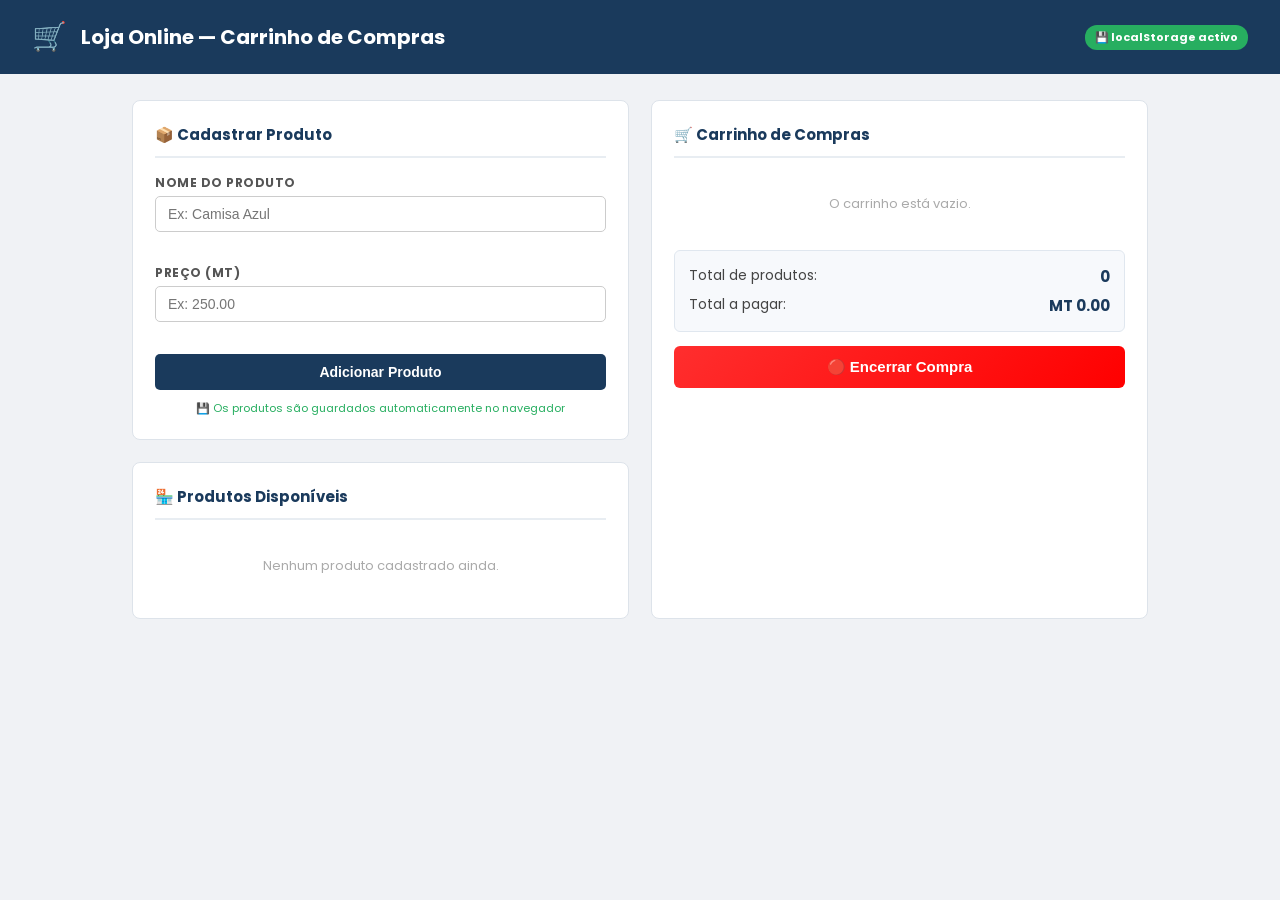
==== TuaLoja/index.html @ 3fc60dab "alteracoes de design leves" ====
<!DOCTYPE html>
<html lang="pt">
<head>
  <meta charset="UTF-8">
  <meta name="viewport" content="width=device-width, initial-scale=1.0">
  <title>Carrinho de Compras — TG1 ASI 2026</title>

  <link href="https://fonts.googleapis.com/css2?family=Poppins:wght@300;400;600&display=swap" rel="stylesheet">

  <style>
    * { box-sizing: border-box; margin: 0; padding: 0; }

    body {
      font-family: 'Poppins', sans-serif;
      background-color: #f0f2f5;
      color: #222;
    }

    header {
      background-color: #1a3a5c;
      color: white;
      padding: 16px 32px;
      display: flex;
      align-items: center;
      gap: 14px;
    }

    header .logo {
      font-size: 28px;
    }

    header h1 { font-size: 20px; }

    header p { font-size: 12px; color: #a8c4e0; margin-top: 2px; }

    .badge-ls {
      margin-left: auto;
      background: #27ae60;
      color: white;
      font-size: 11px;
      font-weight: bold;
      padding: 4px 10px;
      border-radius: 12px;
    }

    main {
      display: grid;
      grid-template-columns: 1fr 1fr;
      gap: 22px;
      padding: 26px 32px;
      max-width: 1080px;
      margin: 0 auto;
    }

    .coluna { display: flex; flex-direction: column; gap: 22px; }

    section {
      background: white;
      border-radius: 8px;
      border: 1px solid #dde3ea;
      padding: 22px;
    }

    section h2 {
      font-size: 15px;
      font-weight: bold;
      color: #1a3a5c;
      margin-bottom: 16px;
      padding-bottom: 10px;
      border-bottom: 2px solid #e8edf2;
      display: flex;
      align-items: center;
      gap: 8px;
    }

    /* Formulário */
    .campo { margin-bottom: 14px; }

    label {
      display: block;
      font-size: 12px;
      font-weight: bold;
      margin-bottom: 4px;
      color: #555;
      text-transform: uppercase;
      letter-spacing: 0.5px;
    }

    input[type="text"],
    input[type="number"] {
      width: 100%;
      padding: 9px 12px;
      border: 1px solid #ccc;
      border-radius: 5px;
      font-size: 14px;
      transition: border-color 0.2s;
    }

    input:focus { outline: none; border-color: #1a3a5c; }

    .erro-msg {
      font-size: 11px;
      margin-top: 3px;
      min-height: 15px;
    }

    .btn-primario {
      width: 100%;
      padding: 10px;
      background-color: #1a3a5c;
      color: white;
      border: none;
      border-radius: 5px;
      font-size: 14px;
      font-weight: bold;
      cursor: pointer;
    }

    .btn-primario:hover { background-color: #25527f; }

    #mensagem-global {
      display: none;
      margin-top: 10px;
      font-size: 13px;
      font-weight: bold;
      text-align: center;
      padding: 8px;
      border-radius: 4px;
      background: #f0fff4;
    }

    /* Nota localStorage */
    .nota-ls {
      font-size: 11px;
      color: #27ae60;
      margin-top: 10px;
      text-align: center;
    }

    /* Listas */
    ul { list-style: none; padding: 0; }

    .item-vazio {
      font-size: 13px;
      color: #aaa;
      text-align: center;
      padding: 20px 0;
    }

    /* Produto item */
    .produto-item {
      display: flex;
      align-items: center;
      justify-content: space-between;
      padding: 10px 0;
      border-bottom: 1px solid #f0f0f0;
    }

    .produto-item:last-child { border-bottom: none; }

    .produto-info { display: flex; flex-direction: column; gap: 2px; }

    .produto-nome { font-size: 14px; font-weight: bold; color: #222; }

    .produto-preco { font-size: 12px; color: #27ae60; font-weight: bold; }

    .btn-add {
      background-color: #27ae60;
      color: white;
      border: none;
      border-radius: 4px;
      padding: 6px 14px;
      font-size: 12px;
      font-weight: bold;
      cursor: pointer;
      white-space: nowrap;
    }

    .btn-add:hover { background-color: #1e8449; }

    /* Carrinho item */
    .carrinho-item {
      display: flex;
      align-items: center;
      justify-content: space-between;
      padding: 10px 0;
      border-bottom: 1px solid #f0f0f0;
      gap: 8px;
    }

    .carrinho-item:last-child { border-bottom: none; }

    .carrinho-info { display: flex; flex-direction: column; gap: 2px; flex: 1; }

    .carrinho-nome { font-size: 14px; font-weight: bold; }

    .carrinho-qtd { font-size: 11px; color: #888; }

    .carrinho-subtotal {
      font-size: 13px;
      color: #1a3a5c;
      font-weight: bold;
      min-width: 80px;
      text-align: right;
    }

    .btn-remover {
      background: #e74c3c;
      color: white;
      border: none;
      border-radius: 4px;
      padding: 5px 9px;
      font-size: 12px;
      cursor: pointer;
    }

    .btn-remover:hover { background-color: #c0392b; }

    /* Totais */
    .totais {
      margin-top: 16px;
      padding: 14px;
      background: #f7f9fc;
      border-radius: 6px;
      border: 1px solid #e0e7ef;
    }

    .totais p {
      font-size: 14px;
      margin-bottom: 6px;
      color: #444;
      display: flex;
      justify-content: space-between;
    }

    .totais p:last-child { margin-bottom: 0; }

    .totais span {
      font-weight: bold;
      color: #1a3a5c;
      font-size: 15px;
    }

    #btn-encerrar {
      margin-top: 14px;
      width: 100%;
      padding: 12px;
      background: linear-gradient(135deg, #ff2e2e, #ff0000);
      color: white;
      border: none;
      border-radius: 6px;
      font-size: 15px;
      font-weight: 600;
      cursor: pointer;
      transition: transform 0.1s, box-shadow 0.1s;
    }

    #btn-encerrar:hover {
      background: linear-gradient(135deg, #ff0000, #cc0000);
      transform: scale(1.03);
      box-shadow: 0 4px 10px rgba(0,0,0,0.2);
    }

    /* Pequena alteração estética no hover do botão encerrar */
    #btn-encerrar:active {
      transform: scale(0.97);
    }

    @media (max-width: 680px) {
      main { grid-template-columns: 1fr; padding: 16px; }
    }
  </style>
</head>
<body>

  <header>
    <span class="logo">🛒</span>
    <div>
      <h1>Loja Online — Carrinho de Compras</h1>
    </div>
    <span class="badge-ls">💾 localStorage activo</span> <!-- Pequena correcgção ortográfica -->
  </header>

  <main>

    <!-- COLUNA ESQUERDA -->
    <div class="coluna">

      <!-- Formulário — cadastrar produto -->
      <section>
        <h2>📦 Cadastrar Produto</h2>
        <form id="form-produto">
          <div class="campo">
            <label for="input-nome">Nome do Produto</label>
            <input type="text" id="input-nome" placeholder="Ex: Camisa Azul">
            <p class="erro-msg" id="input-nome-erro"></p>
          </div>
          <div class="campo">
            <label for="input-preco">Preço (MT)</label>
            <input type="number" id="input-preco" placeholder="Ex: 250.00" min="0.01" step="0.01">
            <p class="erro-msg" id="input-preco-erro"></p>
          </div>
          <button type="submit" class="btn-primario">Adicionar Produto</button>
          <p id="mensagem-global"></p>
          <p class="nota-ls">💾 Os produtos são guardados automaticamente no navegador</p>
        </form>
      </section>

      <!-- Lista de produtos disponíveis -->
      <section>
        <h2>🏪 Produtos Disponíveis</h2>
        <ul id="lista-produtos"></ul>
      </section>

    </div>

    <!-- COLUNA DIREITA: Carrinho -->
    <section>
      <h2>🛒 Carrinho de Compras</h2>
      <ul id="lista-carrinho"></ul>

      <div class="totais">
        <p>Total de produtos: <span id="total-qtd">0</span></p>
        <p>Total a pagar: <span id="total-valor">MT 0.00</span></p>
      </div>

      <button id="btn-encerrar">🔴 Encerrar Compra</button>
    </section>

  </main>

  <!--
    Ordem de carregamento:
    1. model.js      — dados, lógica e localStorage
    2. view.js       — renderização DOM
    3. controller.js — eventos e coordenação
  -->
  <script src="js/model.js"></script>
  <script src="js/view.js"></script>
  <script src="js/controller.js"></script>

</body>
</html>
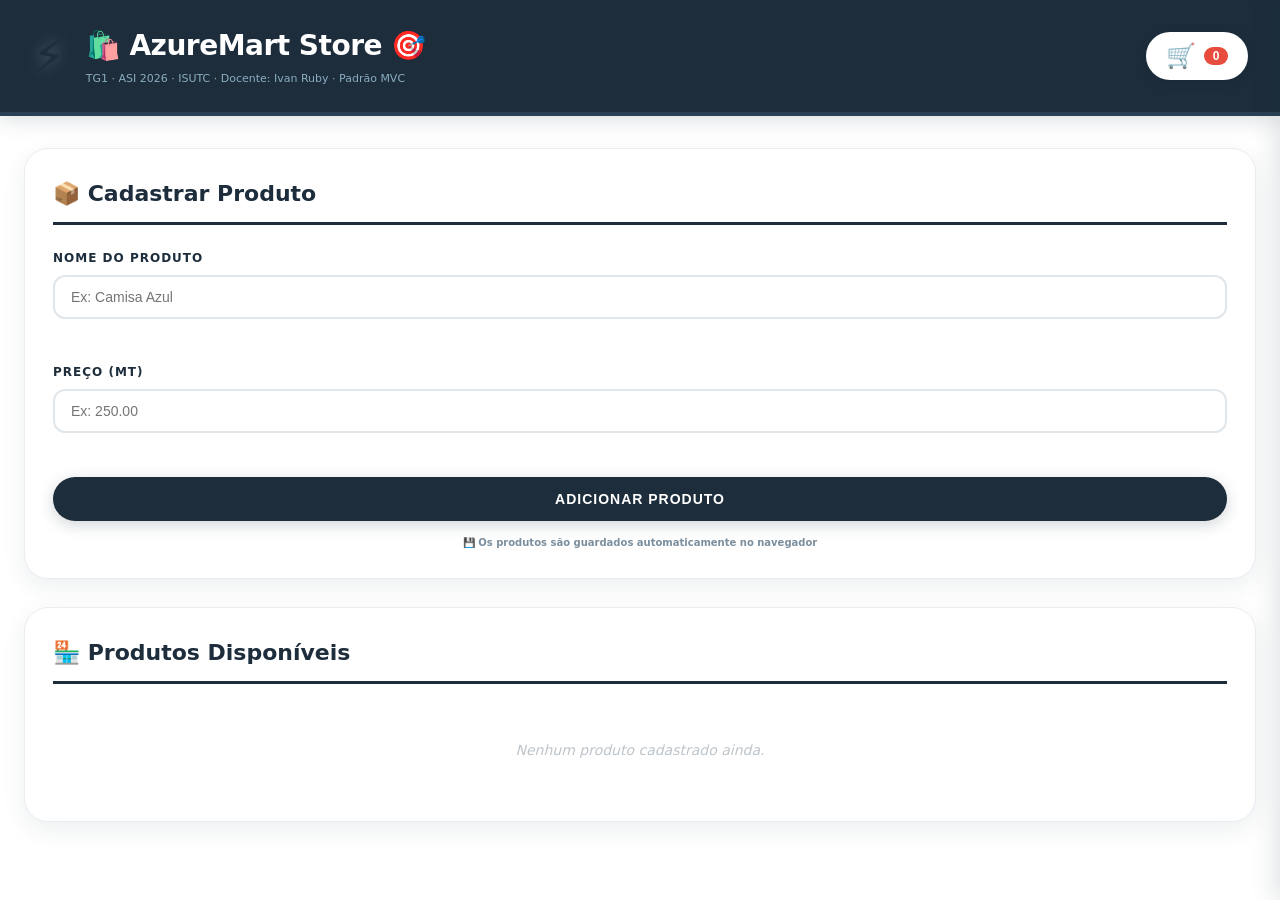
==== commit e1ee36be: "Estrutura de pastas organizada" ====
--- a/TuaLoja/index.html
+++ b/TuaLoja/index.html
@@ -4,281 +4,19 @@
   <meta charset="UTF-8">
   <meta name="viewport" content="width=device-width, initial-scale=1.0">
   <title>Carrinho de Compras — TG1 ASI 2026</title>
-
-  <link href="https://fonts.googleapis.com/css2?family=Poppins:wght@300;400;600&display=swap" rel="stylesheet">
-
-  <style>
-    * { box-sizing: border-box; margin: 0; padding: 0; }
-
-    body {
-      font-family: 'Poppins', sans-serif;
-      background-color: #f0f2f5;
-      color: #222;
-    }
-
-    header {
-      background-color: #1a3a5c;
-      color: white;
-      padding: 16px 32px;
-      display: flex;
-      align-items: center;
-      gap: 14px;
-    }
-
-    header .logo {
-      font-size: 28px;
-    }
-
-    header h1 { font-size: 20px; }
-
-    header p { font-size: 12px; color: #a8c4e0; margin-top: 2px; }
-
-    .badge-ls {
-      margin-left: auto;
-      background: #27ae60;
-      color: white;
-      font-size: 11px;
-      font-weight: bold;
-      padding: 4px 10px;
-      border-radius: 12px;
-    }
-
-    main {
-      display: grid;
-      grid-template-columns: 1fr 1fr;
-      gap: 22px;
-      padding: 26px 32px;
-      max-width: 1080px;
-      margin: 0 auto;
-    }
-
-    .coluna { display: flex; flex-direction: column; gap: 22px; }
-
-    section {
-      background: white;
-      border-radius: 8px;
-      border: 1px solid #dde3ea;
-      padding: 22px;
-    }
-
-    section h2 {
-      font-size: 15px;
-      font-weight: bold;
-      color: #1a3a5c;
-      margin-bottom: 16px;
-      padding-bottom: 10px;
-      border-bottom: 2px solid #e8edf2;
-      display: flex;
-      align-items: center;
-      gap: 8px;
-    }
-
-    /* Formulário */
-    .campo { margin-bottom: 14px; }
-
-    label {
-      display: block;
-      font-size: 12px;
-      font-weight: bold;
-      margin-bottom: 4px;
-      color: #555;
-      text-transform: uppercase;
-      letter-spacing: 0.5px;
-    }
-
-    input[type="text"],
-    input[type="number"] {
-      width: 100%;
-      padding: 9px 12px;
-      border: 1px solid #ccc;
-      border-radius: 5px;
-      font-size: 14px;
-      transition: border-color 0.2s;
-    }
-
-    input:focus { outline: none; border-color: #1a3a5c; }
-
-    .erro-msg {
-      font-size: 11px;
-      margin-top: 3px;
-      min-height: 15px;
-    }
-
-    .btn-primario {
-      width: 100%;
-      padding: 10px;
-      background-color: #1a3a5c;
-      color: white;
-      border: none;
-      border-radius: 5px;
-      font-size: 14px;
-      font-weight: bold;
-      cursor: pointer;
-    }
-
-    .btn-primario:hover { background-color: #25527f; }
-
-    #mensagem-global {
-      display: none;
-      margin-top: 10px;
-      font-size: 13px;
-      font-weight: bold;
-      text-align: center;
-      padding: 8px;
-      border-radius: 4px;
-      background: #f0fff4;
-    }
-
-    /* Nota localStorage */
-    .nota-ls {
-      font-size: 11px;
-      color: #27ae60;
-      margin-top: 10px;
-      text-align: center;
-    }
-
-    /* Listas */
-    ul { list-style: none; padding: 0; }
-
-    .item-vazio {
-      font-size: 13px;
-      color: #aaa;
-      text-align: center;
-      padding: 20px 0;
-    }
-
-    /* Produto item */
-    .produto-item {
-      display: flex;
-      align-items: center;
-      justify-content: space-between;
-      padding: 10px 0;
-      border-bottom: 1px solid #f0f0f0;
-    }
-
-    .produto-item:last-child { border-bottom: none; }
-
-    .produto-info { display: flex; flex-direction: column; gap: 2px; }
-
-    .produto-nome { font-size: 14px; font-weight: bold; color: #222; }
-
-    .produto-preco { font-size: 12px; color: #27ae60; font-weight: bold; }
-
-    .btn-add {
-      background-color: #27ae60;
-      color: white;
-      border: none;
-      border-radius: 4px;
-      padding: 6px 14px;
-      font-size: 12px;
-      font-weight: bold;
-      cursor: pointer;
-      white-space: nowrap;
-    }
-
-    .btn-add:hover { background-color: #1e8449; }
-
-    /* Carrinho item */
-    .carrinho-item {
-      display: flex;
-      align-items: center;
-      justify-content: space-between;
-      padding: 10px 0;
-      border-bottom: 1px solid #f0f0f0;
-      gap: 8px;
-    }
-
-    .carrinho-item:last-child { border-bottom: none; }
-
-    .carrinho-info { display: flex; flex-direction: column; gap: 2px; flex: 1; }
-
-    .carrinho-nome { font-size: 14px; font-weight: bold; }
-
-    .carrinho-qtd { font-size: 11px; color: #888; }
-
-    .carrinho-subtotal {
-      font-size: 13px;
-      color: #1a3a5c;
-      font-weight: bold;
-      min-width: 80px;
-      text-align: right;
-    }
-
-    .btn-remover {
-      background: #e74c3c;
-      color: white;
-      border: none;
-      border-radius: 4px;
-      padding: 5px 9px;
-      font-size: 12px;
-      cursor: pointer;
-    }
-
-    .btn-remover:hover { background-color: #c0392b; }
-
-    /* Totais */
-    .totais {
-      margin-top: 16px;
-      padding: 14px;
-      background: #f7f9fc;
-      border-radius: 6px;
-      border: 1px solid #e0e7ef;
-    }
-
-    .totais p {
-      font-size: 14px;
-      margin-bottom: 6px;
-      color: #444;
-      display: flex;
-      justify-content: space-between;
-    }
-
-    .totais p:last-child { margin-bottom: 0; }
-
-    .totais span {
-      font-weight: bold;
-      color: #1a3a5c;
-      font-size: 15px;
-    }
-
-    #btn-encerrar {
-      margin-top: 14px;
-      width: 100%;
-      padding: 12px;
-      background: linear-gradient(135deg, #ff2e2e, #ff0000);
-      color: white;
-      border: none;
-      border-radius: 6px;
-      font-size: 15px;
-      font-weight: 600;
-      cursor: pointer;
-      transition: transform 0.1s, box-shadow 0.1s;
-    }
-
-    #btn-encerrar:hover {
-      background: linear-gradient(135deg, #ff0000, #cc0000);
-      transform: scale(1.03);
-      box-shadow: 0 4px 10px rgba(0,0,0,0.2);
-    }
-
-    /* Pequena alteração estética no hover do botão encerrar */
-    #btn-encerrar:active {
-      transform: scale(0.97);
-    }
-
-    @media (max-width: 680px) {
-      main { grid-template-columns: 1fr; padding: 16px; }
-    }
-  </style>
+  <link rel="stylesheet" href="css/style.css">
 </head>
 <body>
 
   <header>
-    <span class="logo">🛒</span>
+    <span class="logo">⚡</span>
     <div>
-      <h1>Loja Online — Carrinho de Compras</h1>
+      <h1>🛍️ AzureMart Store 🎯</h1>
+      <p>TG1 · ASI 2026 · ISUTC · Docente: Ivan Ruby · Padrão MVC</p>
     </div>
-    <span class="badge-ls">💾 localStorage activo</span> <!-- Pequena correcgção ortográfica -->
+    <button id="btn-carrinho" class="carrinho-icon">
+      🛒 <span id="carrinho-count" class="carrinho-count">0</span>
+    </button>
   </header>
 
   <main>
@@ -314,27 +52,23 @@
 
     </div>
 
-    <!-- COLUNA DIREITA: Carrinho -->
-    <section>
-      <h2>🛒 Carrinho de Compras</h2>
-      <ul id="lista-carrinho"></ul>
+    <!-- COLUNA DIREITA: Carrinho (inicialmente escondido) -->
+    <div id="carrinho-sidebar" class="carrinho-sidebar">
+      <section>
+        <h2>🛒 Carrinho de Compras</h2>
+        <ul id="lista-carrinho"></ul>
 
-      <div class="totais">
-        <p>Total de produtos: <span id="total-qtd">0</span></p>
-        <p>Total a pagar: <span id="total-valor">MT 0.00</span></p>
-      </div>
+        <div class="totais">
+          <p>Total de produtos: <span id="total-qtd">0</span></p>
+          <p>Total a pagar: <span id="total-valor">MT 0.00</span></p>
+        </div>
 
-      <button id="btn-encerrar">🔴 Encerrar Compra</button>
-    </section>
+        <button id="btn-encerrar">🔴 Encerrar Compra</button>
+      </section>
+    </div>
 
   </main>
 
-  <!--
-    Ordem de carregamento:
-    1. model.js      — dados, lógica e localStorage
-    2. view.js       — renderização DOM
-    3. controller.js — eventos e coordenação
-  -->
   <script src="js/model.js"></script>
   <script src="js/view.js"></script>
   <script src="js/controller.js"></script>
--- a/TuaLoja/css/style.css
+++ b/TuaLoja/css/style.css
@@ -0,0 +1,494 @@
+* {
+  box-sizing: border-box;
+  margin: 0;
+  padding: 0;
+}
+
+body {
+  font-family: 'Poppins', 'Segoe UI', system-ui, sans-serif;
+  background: #ffffff;
+  color: #1d2d3c;
+  line-height: 1.5;
+  min-height: 100vh;
+  overflow-x: hidden;
+}
+
+header {
+  background: #1d2d3c;
+  padding: 20px 32px;
+  display: flex;
+  align-items: center;
+  gap: 20px;
+  border-bottom: 4px solid #2a4054;
+  box-shadow: 0 4px 20px rgba(29, 45, 60, 0.15);
+  position: sticky;
+  top: 0;
+  z-index: 100;
+}
+
+.logo {
+  font-size: 48px;
+  filter: drop-shadow(0 0 8px rgba(255, 255, 255, 0.3));
+  animation: float 3s ease-in-out infinite;
+}
+
+@keyframes float {
+  0%, 100% { transform: translateY(0px); }
+  50% { transform: translateY(-5px); }
+}
+
+header h1 {
+  font-size: 28px;
+  font-weight: 800;
+  color: #ffffff;
+  letter-spacing: -0.5px;
+}
+
+header p {
+  font-size: 11px;
+  color: #8aaec0;
+  font-weight: 500;
+  margin-top: 4px;
+}
+
+/* Botão do carrinho no header */
+.carrinho-icon {
+  margin-left: auto;
+  background: #ffffff;
+  color: #1d2d3c;
+  font-size: 24px;
+  font-weight: bold;
+  padding: 10px 20px;
+  border-radius: 50px;
+  border: none;
+  cursor: pointer;
+  transition: all 0.3s ease;
+  display: flex;
+  align-items: center;
+  gap: 8px;
+  box-shadow: 0 2px 12px rgba(0, 0, 0, 0.1);
+}
+
+.carrinho-icon:hover {
+  transform: scale(1.05);
+  background: #f0f2f4;
+  box-shadow: 0 4px 16px rgba(0, 0, 0, 0.15);
+}
+
+.carrinho-count {
+  background: #e74c3c;
+  color: white;
+  font-size: 12px;
+  padding: 2px 8px;
+  border-radius: 30px;
+  min-width: 24px;
+  text-align: center;
+}
+
+main {
+  max-width: 1300px;
+  margin: 0 auto;
+  padding: 32px 24px;
+  display: flex;
+  gap: 28px;
+  flex-wrap: wrap;
+  position: relative;
+}
+
+.coluna {
+  flex: 1;
+  min-width: 280px;
+  display: flex;
+  flex-direction: column;
+  gap: 28px;
+}
+
+/* Sidebar do carrinho - inicialmente escondida */
+.carrinho-sidebar {
+  position: fixed;
+  top: 0;
+  right: -450px;
+  width: 450px;
+  height: 100vh;
+  background: #ffffff;
+  box-shadow: -4px 0 24px rgba(29, 45, 60, 0.15);
+  transition: right 0.3s ease;
+  z-index: 1000;
+  overflow-y: auto;
+  padding: 80px 24px 24px 24px;
+}
+
+.carrinho-sidebar.aberto {
+  right: 0;
+}
+
+/* Overlay quando sidebar está aberto */
+.overlay {
+  position: fixed;
+  top: 0;
+  left: 0;
+  width: 100%;
+  height: 100%;
+  background: rgba(29, 45, 60, 0.5);
+  z-index: 999;
+  display: none;
+}
+
+.overlay.ativo {
+  display: block;
+}
+
+/* Botão de fechar */
+.fechar-carrinho {
+  position: absolute;
+  top: 20px;
+  right: 20px;
+  background: #e74c3c;
+  color: white;
+  border: none;
+  border-radius: 50%;
+  width: 40px;
+  height: 40px;
+  font-size: 20px;
+  cursor: pointer;
+  display: flex;
+  align-items: center;
+  justify-content: center;
+  transition: all 0.2s;
+}
+
+.fechar-carrinho:hover {
+  transform: rotate(90deg);
+  background: #c0392b;
+}
+
+section {
+  background: #ffffff;
+  border-radius: 24px;
+  padding: 28px;
+  box-shadow: 0 8px 24px rgba(29, 45, 60, 0.08);
+  transition: all 0.3s ease;
+  border: 1px solid #e8edf2;
+}
+
+section:hover {
+  transform: translateY(-4px);
+  box-shadow: 0 16px 32px rgba(29, 45, 60, 0.12);
+  border-color: #1d2d3c;
+}
+
+section h2 {
+  font-size: 22px;
+  font-weight: 800;
+  color: #1d2d3c;
+  margin-bottom: 24px;
+  padding-bottom: 12px;
+  border-bottom: 3px solid #1d2d3c;
+  display: flex;
+  align-items: center;
+  gap: 10px;
+}
+
+.campo {
+  margin-bottom: 20px;
+}
+
+label {
+  display: block;
+  font-size: 12px;
+  font-weight: 700;
+  margin-bottom: 8px;
+  color: #1d2d3c;
+  text-transform: uppercase;
+  letter-spacing: 1px;
+}
+
+input[type="text"],
+input[type="number"] {
+  width: 100%;
+  padding: 12px 16px;
+  border: 2px solid #e0e6ea;
+  border-radius: 12px;
+  font-size: 14px;
+  background: #ffffff;
+  transition: all 0.2s;
+  font-weight: 500;
+  color: #1d2d3c;
+}
+
+input:focus {
+  outline: none;
+  border-color: #1d2d3c;
+  box-shadow: 0 0 0 3px rgba(29, 45, 60, 0.1);
+}
+
+.erro-msg {
+  font-size: 11px;
+  margin-top: 6px;
+  color: #e74c3c;
+  font-weight: 600;
+  min-height: 18px;
+}
+
+.btn-primario {
+  width: 100%;
+  padding: 14px;
+  background: #1d2d3c;
+  color: #ffffff;
+  border: none;
+  border-radius: 40px;
+  font-size: 14px;
+  font-weight: bold;
+  cursor: pointer;
+  transition: all 0.2s;
+  text-transform: uppercase;
+  letter-spacing: 1px;
+  box-shadow: 0 4px 15px rgba(29, 45, 60, 0.2);
+}
+
+.btn-primario:hover {
+  transform: scale(1.02);
+  box-shadow: 0 6px 20px rgba(29, 45, 60, 0.3);
+  background: #2a4054;
+}
+
+#mensagem-global {
+  display: none;
+  margin-top: 16px;
+  font-size: 12px;
+  font-weight: bold;
+  text-align: center;
+  padding: 10px;
+  border-radius: 12px;
+  background: #e8f5e9;
+  color: #2e7d32;
+  border-left: 4px solid #4caf50;
+}
+
+.nota-ls {
+  font-size: 10px;
+  color: #7a8e9e;
+  margin-top: 14px;
+  text-align: center;
+  font-weight: 600;
+}
+
+ul {
+  list-style: none;
+  padding: 0;
+}
+
+.item-vazio {
+  font-size: 14px;
+  color: #bdc4ca;
+  text-align: center;
+  padding: 32px 0;
+  font-style: italic;
+}
+
+.produto-item {
+  display: flex;
+  align-items: center;
+  justify-content: space-between;
+  padding: 14px 0;
+  border-bottom: 2px solid #f0f2f4;
+}
+
+.produto-item:last-child {
+  border-bottom: none;
+}
+
+.produto-info {
+  display: flex;
+  flex-direction: column;
+  gap: 4px;
+}
+
+.produto-nome {
+  font-size: 16px;
+  font-weight: 800;
+  color: #1d2d3c;
+}
+
+.produto-preco {
+  font-size: 13px;
+  color: #1d2d3c;
+  font-weight: 700;
+  opacity: 0.8;
+}
+
+.btn-add {
+  background: #1d2d3c;
+  color: white;
+  border: none;
+  border-radius: 30px;
+  padding: 8px 24px;
+  font-size: 12px;
+  font-weight: bold;
+  cursor: pointer;
+  transition: all 0.2s;
+  box-shadow: 0 2px 10px rgba(29, 45, 60, 0.2);
+}
+
+.btn-add:hover {
+  transform: scale(1.05);
+  box-shadow: 0 4px 15px rgba(29, 45, 60, 0.3);
+  background: #2a4054;
+}
+
+.carrinho-item {
+  display: flex;
+  align-items: center;
+  justify-content: space-between;
+  padding: 14px 0;
+  border-bottom: 2px solid #f0f2f4;
+  gap: 12px;
+}
+
+.carrinho-info {
+  flex: 1;
+}
+
+.carrinho-nome {
+  font-size: 15px;
+  font-weight: 800;
+  color: #1d2d3c;
+}
+
+.carrinho-qtd {
+  font-size: 11px;
+  color: #7a8e9e;
+  font-weight: 600;
+  margin-top: 3px;
+}
+
+.carrinho-subtotal {
+  font-size: 14px;
+  color: #1d2d3c;
+  font-weight: 800;
+  min-width: 85px;
+  text-align: right;
+}
+
+.btn-remover {
+  background: #e74c3c;
+  color: white;
+  border: none;
+  border-radius: 20px;
+  padding: 6px 14px;
+  font-size: 11px;
+  font-weight: bold;
+  cursor: pointer;
+  transition: all 0.2s;
+  box-shadow: 0 2px 8px rgba(231, 76, 60, 0.3);
+}
+
+.btn-remover:hover {
+  transform: rotate(-3deg) scale(1.05);
+  background: #c0392b;
+  box-shadow: 0 4px 12px rgba(231, 76, 60, 0.4);
+}
+
+.totais {
+  margin-top: 24px;
+  padding: 20px;
+  background: #f8f9fa;
+  border-radius: 18px;
+  border: 2px solid #1d2d3c;
+}
+
+.totais p {
+  font-size: 16px;
+  margin-bottom: 12px;
+  display: flex;
+  justify-content: space-between;
+  font-weight: 700;
+  color: #1d2d3c;
+}
+
+.totais span {
+  font-weight: 800;
+  color: #1d2d3c;
+  font-size: 20px;
+}
+
+#btn-encerrar {
+  margin-top: 20px;
+  width: 100%;
+  padding: 14px;
+  background: #e74c3c;
+  color: white;
+  border: none;
+  border-radius: 40px;
+  font-size: 14px;
+  font-weight: bold;
+  cursor: pointer;
+  transition: all 0.2s;
+  text-transform: uppercase;
+  letter-spacing: 2px;
+  box-shadow: 0 4px 15px rgba(231, 76, 60, 0.3);
+}
+
+#btn-encerrar:hover {
+  transform: translateY(-2px);
+  box-shadow: 0 6px 20px rgba(231, 76, 60, 0.4);
+  letter-spacing: 3px;
+  background: #c0392b;
+}
+
+/* Scrollbar customizada */
+::-webkit-scrollbar {
+  width: 10px;
+}
+
+::-webkit-scrollbar-track {
+  background: #f0f2f4;
+}
+
+::-webkit-scrollbar-thumb {
+  background: #1d2d3c;
+  border-radius: 10px;
+}
+
+::-webkit-scrollbar-thumb:hover {
+  background: #2a4054;
+}
+
+::selection {
+  background: #1d2d3c;
+  color: #ffffff;
+}
+
+@media (max-width: 780px) {
+  main {
+    flex-direction: column;
+    padding: 20px;
+  }
+  
+  header {
+    flex-direction: column;
+    text-align: center;
+  }
+  
+  .carrinho-icon {
+    margin-left: 0;
+    width: fit-content;
+  }
+  
+  .logo {
+    font-size: 36px;
+  }
+  
+  header h1 {
+    font-size: 22px;
+  }
+  
+  section {
+    padding: 20px;
+  }
+  
+  .carrinho-sidebar {
+    width: 100%;
+    right: -100%;
+  }
+}
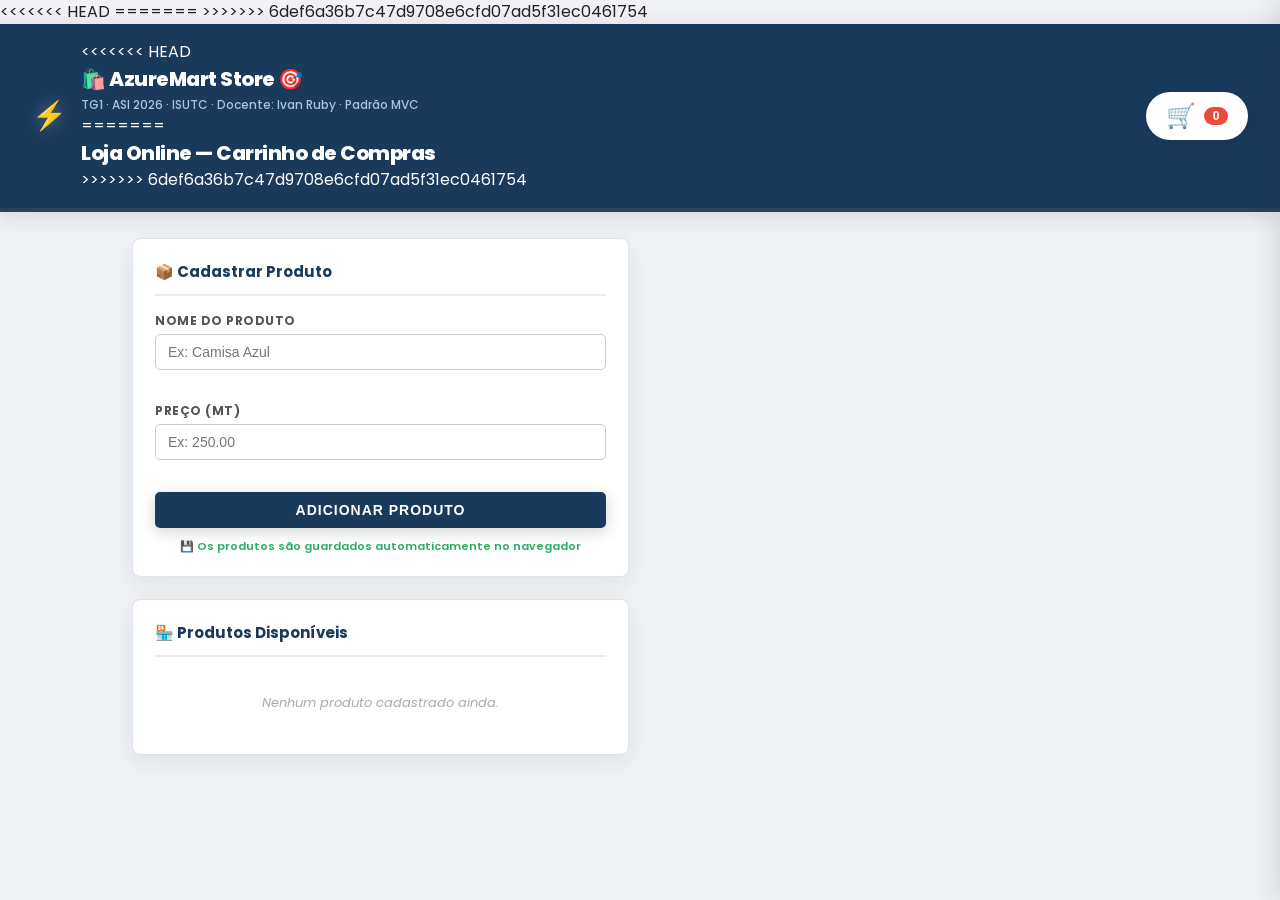
==== commit e2977187: "Resolve conflito no index.html" ====
--- a/TuaLoja/index.html
+++ b/TuaLoja/index.html
@@ -4,15 +4,285 @@
   <meta charset="UTF-8">
   <meta name="viewport" content="width=device-width, initial-scale=1.0">
   <title>Carrinho de Compras — TG1 ASI 2026</title>
+<<<<<<< HEAD
   <link rel="stylesheet" href="css/style.css">
+=======
+
+  <link href="https://fonts.googleapis.com/css2?family=Poppins:wght@300;400;600&display=swap" rel="stylesheet">
+
+  <style>
+    * { box-sizing: border-box; margin: 0; padding: 0; }
+
+    body {
+      font-family: 'Poppins', sans-serif;
+      background-color: #f0f2f5;
+      color: #222;
+    }
+
+    header {
+      background-color: #1a3a5c;
+      color: white;
+      padding: 16px 32px;
+      display: flex;
+      align-items: center;
+      gap: 14px;
+    }
+
+    header .logo {
+      font-size: 28px;
+    }
+
+    header h1 { font-size: 20px; }
+
+    header p { font-size: 12px; color: #a8c4e0; margin-top: 2px; }
+
+    .badge-ls {
+      margin-left: auto;
+      background: #27ae60;
+      color: white;
+      font-size: 11px;
+      font-weight: bold;
+      padding: 4px 10px;
+      border-radius: 12px;
+    }
+
+    main {
+      display: grid;
+      grid-template-columns: 1fr 1fr;
+      gap: 22px;
+      padding: 26px 32px;
+      max-width: 1080px;
+      margin: 0 auto;
+    }
+
+    .coluna { display: flex; flex-direction: column; gap: 22px; }
+
+    section {
+      background: white;
+      border-radius: 8px;
+      border: 1px solid #dde3ea;
+      padding: 22px;
+    }
+
+    section h2 {
+      font-size: 15px;
+      font-weight: bold;
+      color: #1a3a5c;
+      margin-bottom: 16px;
+      padding-bottom: 10px;
+      border-bottom: 2px solid #e8edf2;
+      display: flex;
+      align-items: center;
+      gap: 8px;
+    }
+
+    /* Formulário */
+    .campo { margin-bottom: 14px; }
+
+    label {
+      display: block;
+      font-size: 12px;
+      font-weight: bold;
+      margin-bottom: 4px;
+      color: #555;
+      text-transform: uppercase;
+      letter-spacing: 0.5px;
+    }
+
+    input[type="text"],
+    input[type="number"] {
+      width: 100%;
+      padding: 9px 12px;
+      border: 1px solid #ccc;
+      border-radius: 5px;
+      font-size: 14px;
+      transition: border-color 0.2s;
+    }
+
+    input:focus { outline: none; border-color: #1a3a5c; }
+
+    .erro-msg {
+      font-size: 11px;
+      margin-top: 3px;
+      min-height: 15px;
+    }
+
+    .btn-primario {
+      width: 100%;
+      padding: 10px;
+      background-color: #1a3a5c;
+      color: white;
+      border: none;
+      border-radius: 5px;
+      font-size: 14px;
+      font-weight: bold;
+      cursor: pointer;
+    }
+
+    .btn-primario:hover { background-color: #25527f; }
+
+    #mensagem-global {
+      display: none;
+      margin-top: 10px;
+      font-size: 13px;
+      font-weight: bold;
+      text-align: center;
+      padding: 8px;
+      border-radius: 4px;
+      background: #f0fff4;
+    }
+
+    /* Nota localStorage */
+    .nota-ls {
+      font-size: 11px;
+      color: #27ae60;
+      margin-top: 10px;
+      text-align: center;
+    }
+
+    /* Listas */
+    ul { list-style: none; padding: 0; }
+
+    .item-vazio {
+      font-size: 13px;
+      color: #aaa;
+      text-align: center;
+      padding: 20px 0;
+    }
+
+    /* Produto item */
+    .produto-item {
+      display: flex;
+      align-items: center;
+      justify-content: space-between;
+      padding: 10px 0;
+      border-bottom: 1px solid #f0f0f0;
+    }
+
+    .produto-item:last-child { border-bottom: none; }
+
+    .produto-info { display: flex; flex-direction: column; gap: 2px; }
+
+    .produto-nome { font-size: 14px; font-weight: bold; color: #222; }
+
+    .produto-preco { font-size: 12px; color: #27ae60; font-weight: bold; }
+
+    .btn-add {
+      background-color: #27ae60;
+      color: white;
+      border: none;
+      border-radius: 4px;
+      padding: 6px 14px;
+      font-size: 12px;
+      font-weight: bold;
+      cursor: pointer;
+      white-space: nowrap;
+    }
+
+    .btn-add:hover { background-color: #1e8449; }
+
+    /* Carrinho item */
+    .carrinho-item {
+      display: flex;
+      align-items: center;
+      justify-content: space-between;
+      padding: 10px 0;
+      border-bottom: 1px solid #f0f0f0;
+      gap: 8px;
+    }
+
+    .carrinho-item:last-child { border-bottom: none; }
+
+    .carrinho-info { display: flex; flex-direction: column; gap: 2px; flex: 1; }
+
+    .carrinho-nome { font-size: 14px; font-weight: bold; }
+
+    .carrinho-qtd { font-size: 11px; color: #888; }
+
+    .carrinho-subtotal {
+      font-size: 13px;
+      color: #1a3a5c;
+      font-weight: bold;
+      min-width: 80px;
+      text-align: right;
+    }
+
+    .btn-remover {
+      background: #e74c3c;
+      color: white;
+      border: none;
+      border-radius: 4px;
+      padding: 5px 9px;
+      font-size: 12px;
+      cursor: pointer;
+    }
+
+    .btn-remover:hover { background-color: #c0392b; }
+
+    /* Totais */
+    .totais {
+      margin-top: 16px;
+      padding: 14px;
+      background: #f7f9fc;
+      border-radius: 6px;
+      border: 1px solid #e0e7ef;
+    }
+
+    .totais p {
+      font-size: 14px;
+      margin-bottom: 6px;
+      color: #444;
+      display: flex;
+      justify-content: space-between;
+    }
+
+    .totais p:last-child { margin-bottom: 0; }
+
+    .totais span {
+      font-weight: bold;
+      color: #1a3a5c;
+      font-size: 15px;
+    }
+
+    #btn-encerrar {
+  margin-top: 14px;
+  width: 100%;
+  padding: 12px;
+  background: linear-gradient(135deg, #ff2e2e, #ff0000); /* 🔥 vermelho vibrante */
+  color: white;
+  border: none;
+  border-radius: 6px;
+  font-size: 15px;
+  font-weight: 600;
+  cursor: pointer;
+  transition: transform 0.1s, box-shadow 0.1s;
+}
+
+#btn-encerrar:hover {
+  background: linear-gradient(135deg, #ff0000, #cc0000);
+  transform: scale(1.03);
+  box-shadow: 0 4px 10px rgba(0,0,0,0.2);
+}
+
+    #btn-encerrar:hover { background-color: #c0392b; }
+
+    @media (max-width: 680px) {
+      main { grid-template-columns: 1fr; padding: 16px; }
+    }
+  </style>
+>>>>>>> 6def6a36b7c47d9708e6cfd07ad5f31ec0461754
 </head>
 <body>
 
   <header>
     <span class="logo">⚡</span>
     <div>
+<<<<<<< HEAD
       <h1>🛍️ AzureMart Store 🎯</h1>
       <p>TG1 · ASI 2026 · ISUTC · Docente: Ivan Ruby · Padrão MVC</p>
+=======
+      <h1>Loja Online — Carrinho de Compras</h1>
+>>>>>>> 6def6a36b7c47d9708e6cfd07ad5f31ec0461754
     </div>
     <button id="btn-carrinho" class="carrinho-icon">
       🛒 <span id="carrinho-count" class="carrinho-count">0</span>
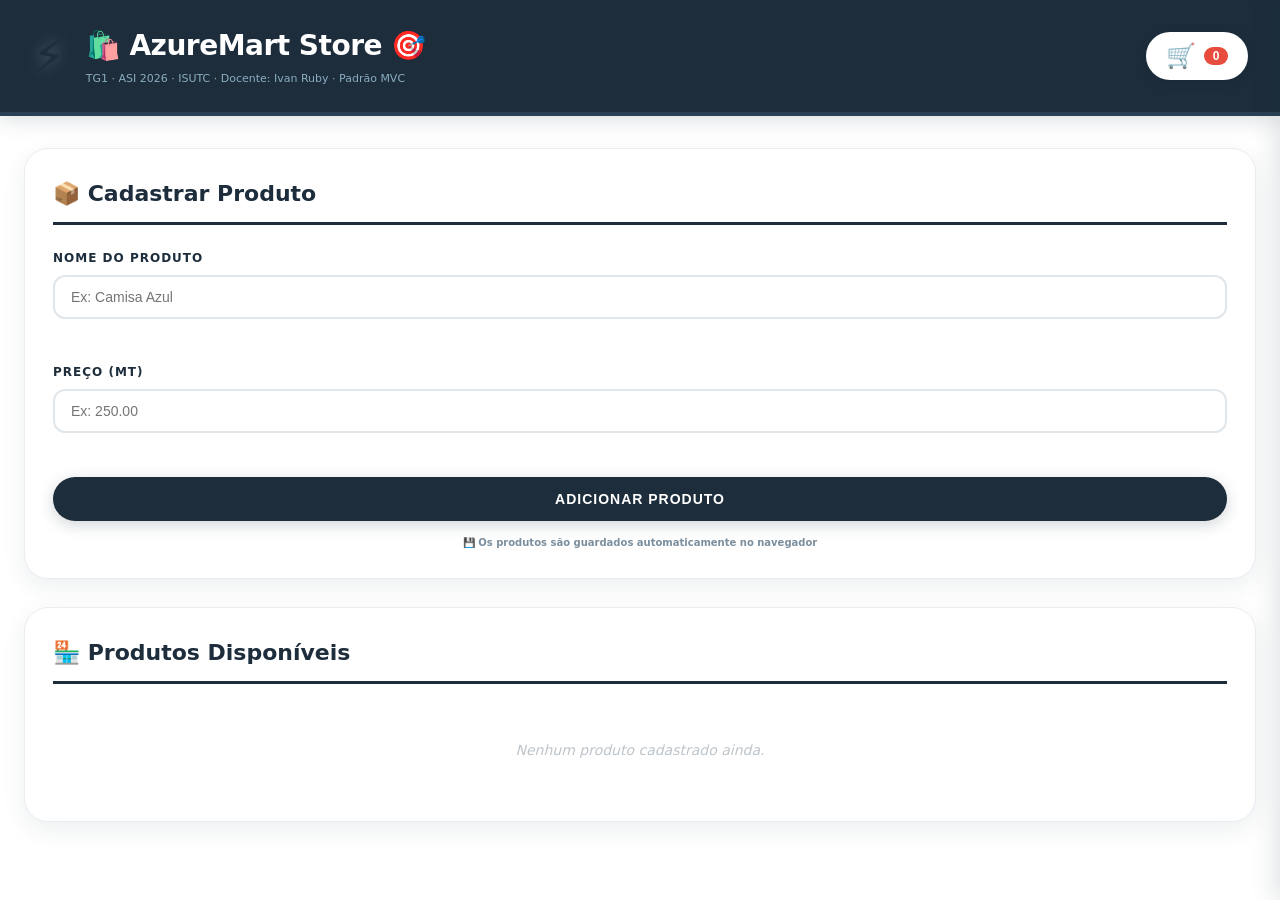
==== commit 06612616: "Modificacao no index e no css" ====
--- a/TuaLoja/index.html
+++ b/TuaLoja/index.html
@@ -4,285 +4,15 @@
   <meta charset="UTF-8">
   <meta name="viewport" content="width=device-width, initial-scale=1.0">
   <title>Carrinho de Compras — TG1 ASI 2026</title>
-<<<<<<< HEAD
   <link rel="stylesheet" href="css/style.css">
-=======
-
-  <link href="https://fonts.googleapis.com/css2?family=Poppins:wght@300;400;600&display=swap" rel="stylesheet">
-
-  <style>
-    * { box-sizing: border-box; margin: 0; padding: 0; }
-
-    body {
-      font-family: 'Poppins', sans-serif;
-      background-color: #f0f2f5;
-      color: #222;
-    }
-
-    header {
-      background-color: #1a3a5c;
-      color: white;
-      padding: 16px 32px;
-      display: flex;
-      align-items: center;
-      gap: 14px;
-    }
-
-    header .logo {
-      font-size: 28px;
-    }
-
-    header h1 { font-size: 20px; }
-
-    header p { font-size: 12px; color: #a8c4e0; margin-top: 2px; }
-
-    .badge-ls {
-      margin-left: auto;
-      background: #27ae60;
-      color: white;
-      font-size: 11px;
-      font-weight: bold;
-      padding: 4px 10px;
-      border-radius: 12px;
-    }
-
-    main {
-      display: grid;
-      grid-template-columns: 1fr 1fr;
-      gap: 22px;
-      padding: 26px 32px;
-      max-width: 1080px;
-      margin: 0 auto;
-    }
-
-    .coluna { display: flex; flex-direction: column; gap: 22px; }
-
-    section {
-      background: white;
-      border-radius: 8px;
-      border: 1px solid #dde3ea;
-      padding: 22px;
-    }
-
-    section h2 {
-      font-size: 15px;
-      font-weight: bold;
-      color: #1a3a5c;
-      margin-bottom: 16px;
-      padding-bottom: 10px;
-      border-bottom: 2px solid #e8edf2;
-      display: flex;
-      align-items: center;
-      gap: 8px;
-    }
-
-    /* Formulário */
-    .campo { margin-bottom: 14px; }
-
-    label {
-      display: block;
-      font-size: 12px;
-      font-weight: bold;
-      margin-bottom: 4px;
-      color: #555;
-      text-transform: uppercase;
-      letter-spacing: 0.5px;
-    }
-
-    input[type="text"],
-    input[type="number"] {
-      width: 100%;
-      padding: 9px 12px;
-      border: 1px solid #ccc;
-      border-radius: 5px;
-      font-size: 14px;
-      transition: border-color 0.2s;
-    }
-
-    input:focus { outline: none; border-color: #1a3a5c; }
-
-    .erro-msg {
-      font-size: 11px;
-      margin-top: 3px;
-      min-height: 15px;
-    }
-
-    .btn-primario {
-      width: 100%;
-      padding: 10px;
-      background-color: #1a3a5c;
-      color: white;
-      border: none;
-      border-radius: 5px;
-      font-size: 14px;
-      font-weight: bold;
-      cursor: pointer;
-    }
-
-    .btn-primario:hover { background-color: #25527f; }
-
-    #mensagem-global {
-      display: none;
-      margin-top: 10px;
-      font-size: 13px;
-      font-weight: bold;
-      text-align: center;
-      padding: 8px;
-      border-radius: 4px;
-      background: #f0fff4;
-    }
-
-    /* Nota localStorage */
-    .nota-ls {
-      font-size: 11px;
-      color: #27ae60;
-      margin-top: 10px;
-      text-align: center;
-    }
-
-    /* Listas */
-    ul { list-style: none; padding: 0; }
-
-    .item-vazio {
-      font-size: 13px;
-      color: #aaa;
-      text-align: center;
-      padding: 20px 0;
-    }
-
-    /* Produto item */
-    .produto-item {
-      display: flex;
-      align-items: center;
-      justify-content: space-between;
-      padding: 10px 0;
-      border-bottom: 1px solid #f0f0f0;
-    }
-
-    .produto-item:last-child { border-bottom: none; }
-
-    .produto-info { display: flex; flex-direction: column; gap: 2px; }
-
-    .produto-nome { font-size: 14px; font-weight: bold; color: #222; }
-
-    .produto-preco { font-size: 12px; color: #27ae60; font-weight: bold; }
-
-    .btn-add {
-      background-color: #27ae60;
-      color: white;
-      border: none;
-      border-radius: 4px;
-      padding: 6px 14px;
-      font-size: 12px;
-      font-weight: bold;
-      cursor: pointer;
-      white-space: nowrap;
-    }
-
-    .btn-add:hover { background-color: #1e8449; }
-
-    /* Carrinho item */
-    .carrinho-item {
-      display: flex;
-      align-items: center;
-      justify-content: space-between;
-      padding: 10px 0;
-      border-bottom: 1px solid #f0f0f0;
-      gap: 8px;
-    }
-
-    .carrinho-item:last-child { border-bottom: none; }
-
-    .carrinho-info { display: flex; flex-direction: column; gap: 2px; flex: 1; }
-
-    .carrinho-nome { font-size: 14px; font-weight: bold; }
-
-    .carrinho-qtd { font-size: 11px; color: #888; }
-
-    .carrinho-subtotal {
-      font-size: 13px;
-      color: #1a3a5c;
-      font-weight: bold;
-      min-width: 80px;
-      text-align: right;
-    }
-
-    .btn-remover {
-      background: #e74c3c;
-      color: white;
-      border: none;
-      border-radius: 4px;
-      padding: 5px 9px;
-      font-size: 12px;
-      cursor: pointer;
-    }
-
-    .btn-remover:hover { background-color: #c0392b; }
-
-    /* Totais */
-    .totais {
-      margin-top: 16px;
-      padding: 14px;
-      background: #f7f9fc;
-      border-radius: 6px;
-      border: 1px solid #e0e7ef;
-    }
-
-    .totais p {
-      font-size: 14px;
-      margin-bottom: 6px;
-      color: #444;
-      display: flex;
-      justify-content: space-between;
-    }
-
-    .totais p:last-child { margin-bottom: 0; }
-
-    .totais span {
-      font-weight: bold;
-      color: #1a3a5c;
-      font-size: 15px;
-    }
-
-    #btn-encerrar {
-  margin-top: 14px;
-  width: 100%;
-  padding: 12px;
-  background: linear-gradient(135deg, #ff2e2e, #ff0000); /* 🔥 vermelho vibrante */
-  color: white;
-  border: none;
-  border-radius: 6px;
-  font-size: 15px;
-  font-weight: 600;
-  cursor: pointer;
-  transition: transform 0.1s, box-shadow 0.1s;
-}
-
-#btn-encerrar:hover {
-  background: linear-gradient(135deg, #ff0000, #cc0000);
-  transform: scale(1.03);
-  box-shadow: 0 4px 10px rgba(0,0,0,0.2);
-}
-
-    #btn-encerrar:hover { background-color: #c0392b; }
-
-    @media (max-width: 680px) {
-      main { grid-template-columns: 1fr; padding: 16px; }
-    }
-  </style>
->>>>>>> 6def6a36b7c47d9708e6cfd07ad5f31ec0461754
 </head>
 <body>
 
   <header>
     <span class="logo">⚡</span>
     <div>
-<<<<<<< HEAD
       <h1>🛍️ AzureMart Store 🎯</h1>
       <p>TG1 · ASI 2026 · ISUTC · Docente: Ivan Ruby · Padrão MVC</p>
-=======
-      <h1>Loja Online — Carrinho de Compras</h1>
->>>>>>> 6def6a36b7c47d9708e6cfd07ad5f31ec0461754
     </div>
     <button id="btn-carrinho" class="carrinho-icon">
       🛒 <span id="carrinho-count" class="carrinho-count">0</span>
@@ -322,22 +52,22 @@
 
     </div>
 
-    <!-- COLUNA DIREITA: Carrinho (inicialmente escondido) -->
-    <div id="carrinho-sidebar" class="carrinho-sidebar">
-      <section>
-        <h2>🛒 Carrinho de Compras</h2>
-        <ul id="lista-carrinho"></ul>
+  </main>
 
-        <div class="totais">
-          <p>Total de produtos: <span id="total-qtd">0</span></p>
-          <p>Total a pagar: <span id="total-valor">MT 0.00</span></p>
-        </div>
+  <!-- Sidebar do Carrinho (fora do main) -->
+  <div id="carrinho-sidebar" class="carrinho-sidebar">
+    <section>
+      <h2>🛒 Carrinho de Compras</h2>
+      <ul id="lista-carrinho"></ul>
 
-        <button id="btn-encerrar">🔴 Encerrar Compra</button>
-      </section>
-    </div>
+      <div class="totais">
+        <p>Total de produtos: <span id="total-qtd">0</span></p>
+        <p>Total a pagar: <span id="total-valor">MT 0.00</span></p>
+      </div>
 
-  </main>
+      <button id="btn-encerrar">🔴 Encerrar Compra</button>
+    </section>
+  </div>
 
   <script src="js/model.js"></script>
   <script src="js/view.js"></script>
--- a/TuaLoja/css/style.css
+++ b/TuaLoja/css/style.css
@@ -491,4 +491,108 @@
     width: 100%;
     right: -100%;
   }
+}
+/* Sidebar do carrinho - inicialmente escondida */
+.carrinho-sidebar {
+  position: fixed;
+  top: 0;
+  right: -450px;
+  width: 450px;
+  height: 100vh;
+  background: #ffffff;
+  box-shadow: -4px 0 24px rgba(29, 45, 60, 0.15);
+  transition: right 0.3s ease;
+  z-index: 1000;
+  overflow-y: auto;
+  padding: 80px 24px 24px 24px;
+}
+
+.carrinho-sidebar.aberto {
+  right: 0;
+}
+
+/* Overlay quando sidebar está aberto */
+.overlay {
+  position: fixed;
+  top: 0;
+  left: 0;
+  width: 100%;
+  height: 100%;
+  background: rgba(29, 45, 60, 0.5);
+  z-index: 999;
+  display: none;
+}
+
+.overlay.ativo {
+  display: block;
+}
+
+/* Botão de fechar */
+.fechar-carrinho {
+  position: absolute;
+  top: 20px;
+  right: 20px;
+  background: #e74c3c;
+  color: white;
+  border: none;
+  border-radius: 50%;
+  width: 40px;
+  height: 40px;
+  font-size: 20px;
+  cursor: pointer;
+  display: flex;
+  align-items: center;
+  justify-content: center;
+  transition: all 0.2s;
+  z-index: 1001;
+}
+
+.fechar-carrinho:hover {
+  transform: rotate(90deg);
+  background: #c0392b;
+}
+
+/* Botão do carrinho no header */
+.carrinho-icon {
+  margin-left: auto;
+  background: #ffffff;
+  color: #1d2d3c;
+  font-size: 24px;
+  font-weight: bold;
+  padding: 10px 20px;
+  border-radius: 50px;
+  border: none;
+  cursor: pointer;
+  transition: all 0.3s ease;
+  display: flex;
+  align-items: center;
+  gap: 8px;
+  box-shadow: 0 2px 12px rgba(0, 0, 0, 0.1);
+}
+
+.carrinho-icon:hover {
+  transform: scale(1.05);
+  background: #f0f2f4;
+  box-shadow: 0 4px 16px rgba(0, 0, 0, 0.15);
+}
+
+.carrinho-count {
+  background: #e74c3c;
+  color: white;
+  font-size: 12px;
+  padding: 2px 8px;
+  border-radius: 30px;
+  min-width: 24px;
+  text-align: center;
+}
+
+@media (max-width: 780px) {
+  .carrinho-sidebar {
+    width: 100%;
+    right: -100%;
+  }
+  
+  .carrinho-icon {
+    margin-left: 0;
+  }
 }
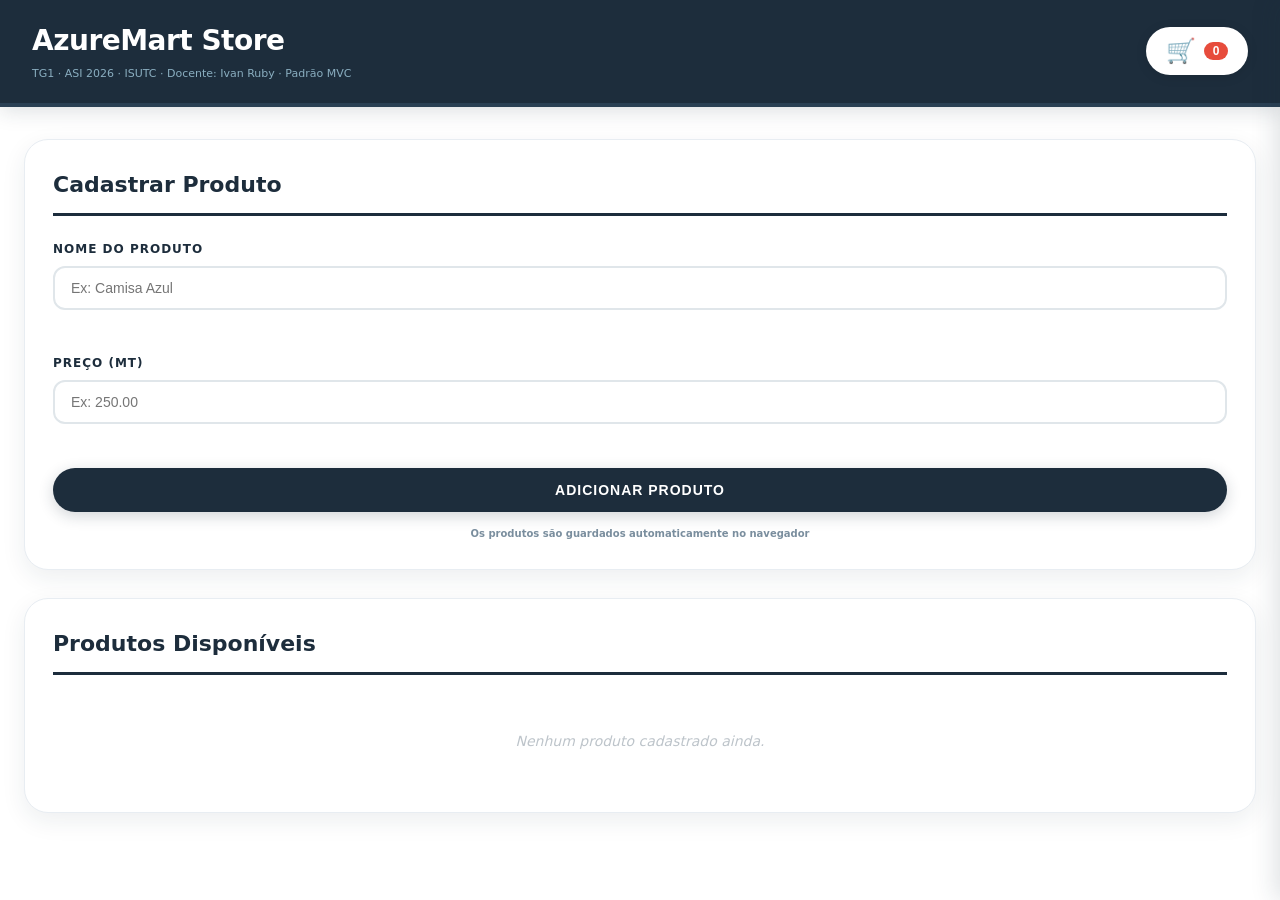
==== commit 2f38c0c2: "Alteracao de paragrafos" ====
--- a/TuaLoja/index.html
+++ b/TuaLoja/index.html
@@ -1,77 +1,85 @@
-<!DOCTYPE html>
+<!doctype html>
 <html lang="pt">
-<head>
-  <meta charset="UTF-8">
-  <meta name="viewport" content="width=device-width, initial-scale=1.0">
-  <title>Carrinho de Compras — TG1 ASI 2026</title>
-  <link rel="stylesheet" href="css/style.css">
-</head>
-<body>
+  <head>
+    <meta charset="UTF-8" />
+    <meta name="viewport" content="width=device-width, initial-scale=1.0" />
+    <title>Carrinho de Compras — TG1 ASI 2026</title>
+    <link rel="stylesheet" href="css/style.css" />
+  </head>
+  <body>
+    <header>
+      <div>
+        <h1>AzureMart Store</h1>
+        <p>TG1 · ASI 2026 · ISUTC · Docente: Ivan Ruby · Padrão MVC</p>
+      </div>
+      <button id="btn-carrinho" class="carrinho-icon">
+        🛒 <span id="carrinho-count" class="carrinho-count">0</span>
+      </button>
+    </header>
 
-  <header>
-    <span class="logo">⚡</span>
-    <div>
-      <h1>🛍️ AzureMart Store 🎯</h1>
-      <p>TG1 · ASI 2026 · ISUTC · Docente: Ivan Ruby · Padrão MVC</p>
-    </div>
-    <button id="btn-carrinho" class="carrinho-icon">
-      🛒 <span id="carrinho-count" class="carrinho-count">0</span>
-    </button>
-  </header>
+    <main>
+      <!-- COLUNA ESQUERDA -->
+      <div class="coluna">
+        <!-- Formulário — cadastrar produto -->
+        <section>
+          <h2>Cadastrar Produto</h2>
+          <form id="form-produto">
+            <div class="campo">
+              <label for="input-nome">Nome do Produto</label>
+              <input
+                type="text"
+                id="input-nome"
+                placeholder="Ex: Camisa Azul"
+              />
+              <p class="erro-msg" id="input-nome-erro"></p>
+            </div>
+            <div class="campo">
+              <label for="input-preco">Preço (MT)</label>
+              <input
+                type="number"
+                id="input-preco"
+                placeholder="Ex: 250.00"
+                min="0.01"
+                step="0.01"
+              />
+              <p class="erro-msg" id="input-preco-erro"></p>
+            </div>
+            <button type="submit" class="btn-primario">
+              Adicionar Produto
+            </button>
+            <p id="mensagem-global"></p>
+            <p class="nota-ls">
+              Os produtos são guardados automaticamente no navegador
+            </p>
+          </form>
+        </section>
 
-  <main>
+        <!-- Lista de produtos disponíveis -->
+        <section>
+          <h2>Produtos Disponíveis</h2>
+          <ul id="lista-produtos"></ul>
+        </section>
+      </div>
+    </main>
 
-    <!-- COLUNA ESQUERDA -->
-    <div class="coluna">
+    <!-- Sidebar do Carrinho (fora do main) -->
+    <div id="carrinho-sidebar" class="carrinho-sidebar">
+      <button class="fechar-carrinho" id="fechar-carrinho">✕</button>
+      <section>
+        <h2>🛒 Carrinho de Compras</h2>
+        <ul id="lista-carrinho"></ul>
 
-      <!-- Formulário — cadastrar produto -->
-      <section>
-        <h2>📦 Cadastrar Produto</h2>
-        <form id="form-produto">
-          <div class="campo">
-            <label for="input-nome">Nome do Produto</label>
-            <input type="text" id="input-nome" placeholder="Ex: Camisa Azul">
-            <p class="erro-msg" id="input-nome-erro"></p>
-          </div>
-          <div class="campo">
-            <label for="input-preco">Preço (MT)</label>
-            <input type="number" id="input-preco" placeholder="Ex: 250.00" min="0.01" step="0.01">
-            <p class="erro-msg" id="input-preco-erro"></p>
-          </div>
-          <button type="submit" class="btn-primario">Adicionar Produto</button>
-          <p id="mensagem-global"></p>
-          <p class="nota-ls">💾 Os produtos são guardados automaticamente no navegador</p>
-        </form>
+        <div class="totais">
+          <p>Total de produtos: <span id="total-qtd">0</span></p>
+          <p>Total a pagar: <span id="total-valor">MT 0.00</span></p>
+        </div>
+
+        <button id="btn-encerrar">🔴 Encerrar Compra</button>
       </section>
-
-      <!-- Lista de produtos disponíveis -->
-      <section>
-        <h2>🏪 Produtos Disponíveis</h2>
-        <ul id="lista-produtos"></ul>
-      </section>
-
     </div>
 
-  </main>
-
-  <!-- Sidebar do Carrinho (fora do main) -->
-  <div id="carrinho-sidebar" class="carrinho-sidebar">
-    <section>
-      <h2>🛒 Carrinho de Compras</h2>
-      <ul id="lista-carrinho"></ul>
-
-      <div class="totais">
-        <p>Total de produtos: <span id="total-qtd">0</span></p>
-        <p>Total a pagar: <span id="total-valor">MT 0.00</span></p>
-      </div>
-
-      <button id="btn-encerrar">🔴 Encerrar Compra</button>
-    </section>
-  </div>
-
-  <script src="js/model.js"></script>
-  <script src="js/view.js"></script>
-  <script src="js/controller.js"></script>
-
-</body>
-</html>+    <script src="js/model.js"></script>
+    <script src="js/view.js"></script>
+    <script src="js/controller.js"></script>
+  </body>
+</html>
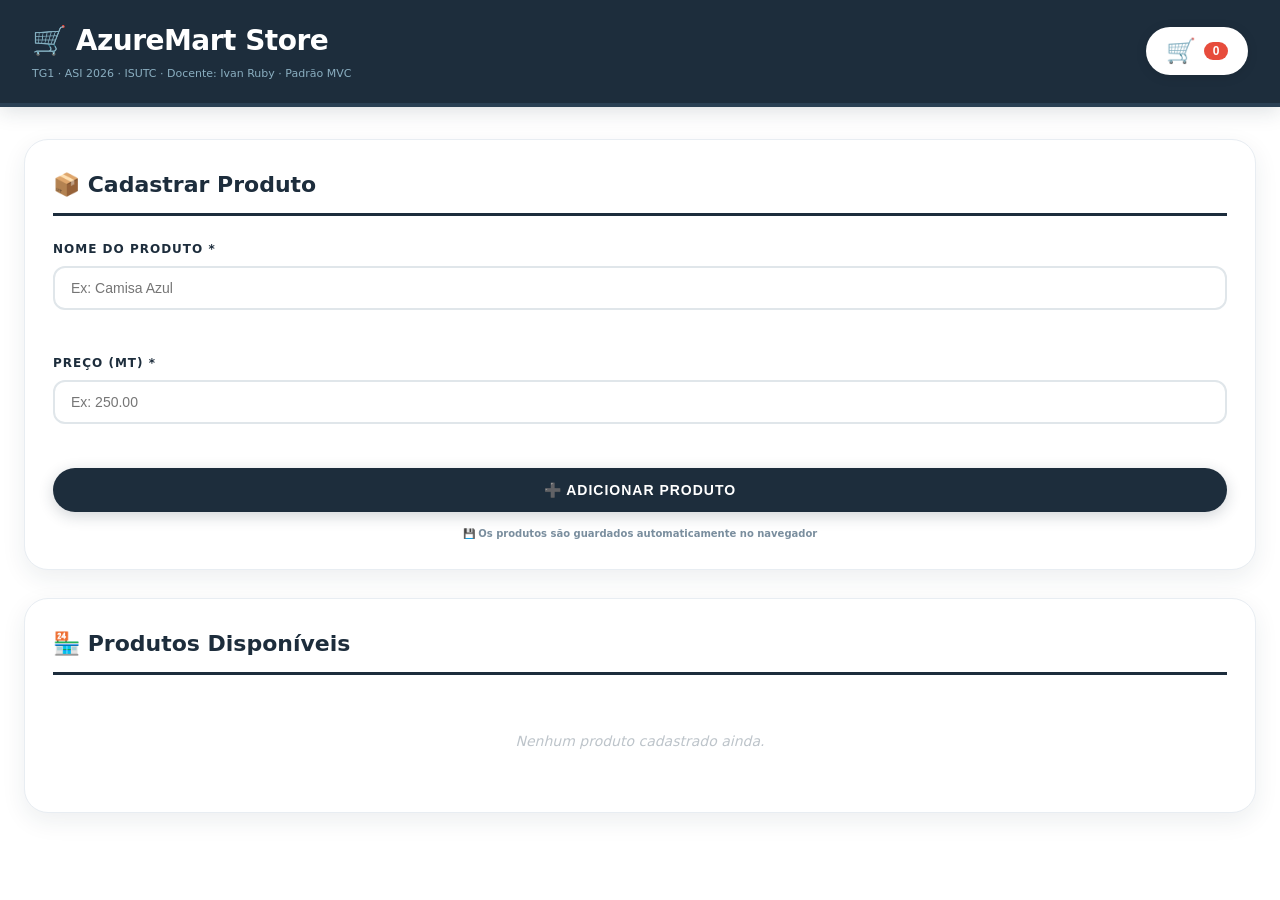
==== commit 76d2e76b: "Melhorias de acessibilidade e semântica HTML no index.html - Adicionados atributos aria para leitore" ====
--- a/TuaLoja/index.html
+++ b/TuaLoja/index.html
@@ -3,83 +3,192 @@
   <head>
     <meta charset="UTF-8" />
     <meta name="viewport" content="width=device-width, initial-scale=1.0" />
-    <title>Carrinho de Compras — TG1 ASI 2026</title>
+    <title>AzureMart Store — Carrinho de Compras | TG1 ASI 2026</title>
+    
+    <!-- Meta tags para SEO e compartilhamento -->
+    <meta name="description" content="TG1 ASI 2026 - Sistema de Carrinho de Compras com MVC e localStorage" />
+    <meta name="author" content="ISUTC · ASI 2026" />
+    <meta name="theme-color" content="#1a3a5c" />
+    
+    <!-- Preload da fonte para melhor performance -->
+    <link rel="preconnect" href="https://fonts.googleapis.com" />
+    <link rel="preconnect" href="https://fonts.gstatic.com" crossorigin />
     <link rel="stylesheet" href="css/style.css" />
   </head>
   <body>
+    <!-- ============================== -->
+    <!-- CABEÇALHO PRINCIPAL            -->
+    <!-- ============================== -->
     <header>
-      <div>
-        <h1>AzureMart Store</h1>
-        <p>TG1 · ASI 2026 · ISUTC · Docente: Ivan Ruby · Padrão MVC</p>
+      <div class="header-info">
+        <h1>
+          <span class="logo-icon" aria-hidden="true">🛒</span>
+          AzureMart Store
+        </h1>
+        <p class="header-subtitle">
+          TG1 · ASI 2026 · ISUTC · Docente: Ivan Ruby · Padrão MVC
+        </p>
       </div>
-      <button id="btn-carrinho" class="carrinho-icon">
-        🛒 <span id="carrinho-count" class="carrinho-count">0</span>
+      
+      <!-- Botão do carrinho com contador -->
+      <button 
+        id="btn-carrinho" 
+        class="carrinho-icon" 
+        aria-label="Abrir carrinho de compras"
+        title="Ver carrinho"
+      >
+        <span class="cart-icon" aria-hidden="true">🛒</span>
+        <span id="carrinho-count" class="carrinho-count">0</span>
       </button>
     </header>
 
     <main>
-      <!-- COLUNA ESQUERDA -->
+      <!-- ============================== -->
+      <!-- COLUNA ESQUERDA                -->
+      <!-- ============================== -->
       <div class="coluna">
-        <!-- Formulário — cadastrar produto -->
-        <section>
-          <h2>Cadastrar Produto</h2>
-          <form id="form-produto">
+        
+        <!-- =========================== -->
+        <!-- FORMULÁRIO DE CADASTRO      -->
+        <!-- =========================== -->
+        <section aria-labelledby="titulo-cadastro">
+          <h2 id="titulo-cadastro">📦 Cadastrar Produto</h2>
+          
+          <form id="form-produto" novalidate>
             <div class="campo">
-              <label for="input-nome">Nome do Produto</label>
+              <label for="input-nome">
+                Nome do Produto
+                <span class="campo-obrigatorio" aria-hidden="true">*</span>
+              </label>
               <input
                 type="text"
                 id="input-nome"
+                name="nome"
                 placeholder="Ex: Camisa Azul"
+                required
+                autocomplete="off"
+                aria-describedby="input-nome-erro"
               />
-              <p class="erro-msg" id="input-nome-erro"></p>
+              <p class="erro-msg" id="input-nome-erro" role="alert"></p>
             </div>
+            
             <div class="campo">
-              <label for="input-preco">Preço (MT)</label>
+              <label for="input-preco">
+                Preço (MT)
+                <span class="campo-obrigatorio" aria-hidden="true">*</span>
+              </label>
               <input
                 type="number"
                 id="input-preco"
+                name="preco"
                 placeholder="Ex: 250.00"
                 min="0.01"
                 step="0.01"
+                required
+                aria-describedby="input-preco-erro"
               />
-              <p class="erro-msg" id="input-preco-erro"></p>
+              <p class="erro-msg" id="input-preco-erro" role="alert"></p>
             </div>
-            <button type="submit" class="btn-primario">
+            
+            <button 
+              type="submit" 
+              class="btn-primario"
+              aria-label="Adicionar novo produto à lista"
+            >
+              <span class="btn-icon" aria-hidden="true">➕</span>
               Adicionar Produto
             </button>
-            <p id="mensagem-global"></p>
+            
+            <!-- Mensagem de feedback (sucesso/erro) -->
+            <p 
+              id="mensagem-global" 
+              class="mensagem-feedback" 
+              role="status" 
+              aria-live="polite"
+            ></p>
+            
             <p class="nota-ls">
+              <span aria-hidden="true">💾</span>
               Os produtos são guardados automaticamente no navegador
             </p>
           </form>
         </section>
 
-        <!-- Lista de produtos disponíveis -->
-        <section>
-          <h2>Produtos Disponíveis</h2>
-          <ul id="lista-produtos"></ul>
+        <!-- =========================== -->
+        <!-- LISTA DE PRODUTOS           -->
+        <!-- =========================== -->
+        <section aria-labelledby="titulo-produtos">
+          <h2 id="titulo-produtos">🏪 Produtos Disponíveis</h2>
+          
+          <!-- Mensagem para leitores de tela quando lista é atualizada -->
+          <div id="sr-anuncio" class="sr-only" role="status" aria-live="polite"></div>
+          
+          <ul 
+            id="lista-produtos" 
+            aria-label="Lista de produtos cadastrados"
+          ></ul>
         </section>
+        
       </div>
     </main>
 
-    <!-- Sidebar do Carrinho (fora do main) -->
-    <div id="carrinho-sidebar" class="carrinho-sidebar">
-      <button class="fechar-carrinho" id="fechar-carrinho">✕</button>
-      <section>
-        <h2>🛒 Carrinho de Compras</h2>
-        <ul id="lista-carrinho"></ul>
+    <!-- ============================== -->
+    <!-- SIDEBAR DO CARRINHO            -->
+    <!-- ============================== -->
+    <aside 
+      id="carrinho-sidebar" 
+      class="carrinho-sidebar" 
+      aria-label="Carrinho de compras"
+      role="dialog"
+      aria-modal="true"
+      hidden
+    >
+      <!-- Botão para fechar o carrinho -->
+      <button 
+        class="fechar-carrinho" 
+        id="fechar-carrinho"
+        aria-label="Fechar carrinho"
+        title="Fechar"
+      >
+        ✕
+      </button>
+      
+      <section aria-labelledby="titulo-carrinho">
+        <h2 id="titulo-carrinho">🛒 Carrinho de Compras</h2>
+        
+        <ul 
+          id="lista-carrinho" 
+          aria-label="Itens no carrinho"
+        ></ul>
 
-        <div class="totais">
-          <p>Total de produtos: <span id="total-qtd">0</span></p>
-          <p>Total a pagar: <span id="total-valor">MT 0.00</span></p>
+        <div class="totais" aria-live="polite">
+          <p>
+            <span class="totais-label">Total de produtos:</span>
+            <span id="total-qtd" class="totais-valor">0</span>
+          </p>
+          <p>
+            <span class="totais-label">Total a pagar:</span>
+            <span id="total-valor" class="totais-valor">MT 0.00</span>
+          </p>
         </div>
 
-        <button id="btn-encerrar">🔴 Encerrar Compra</button>
+        <button 
+          id="btn-encerrar" 
+          class="btn-encerrar"
+          aria-label="Encerrar compra e limpar carrinho"
+        >
+          <span class="btn-icon" aria-hidden="true">🔴</span>
+          Encerrar Compra
+        </button>
       </section>
-    </div>
+    </aside>
+    
+    <!-- Overlay para quando o carrinho está aberto -->
+    <div id="overlay" class="overlay" hidden aria-hidden="true"></div>
 
+    <!-- Scripts em ordem de dependência -->
     <script src="js/model.js"></script>
     <script src="js/view.js"></script>
     <script src="js/controller.js"></script>
   </body>
-</html>
+</html>
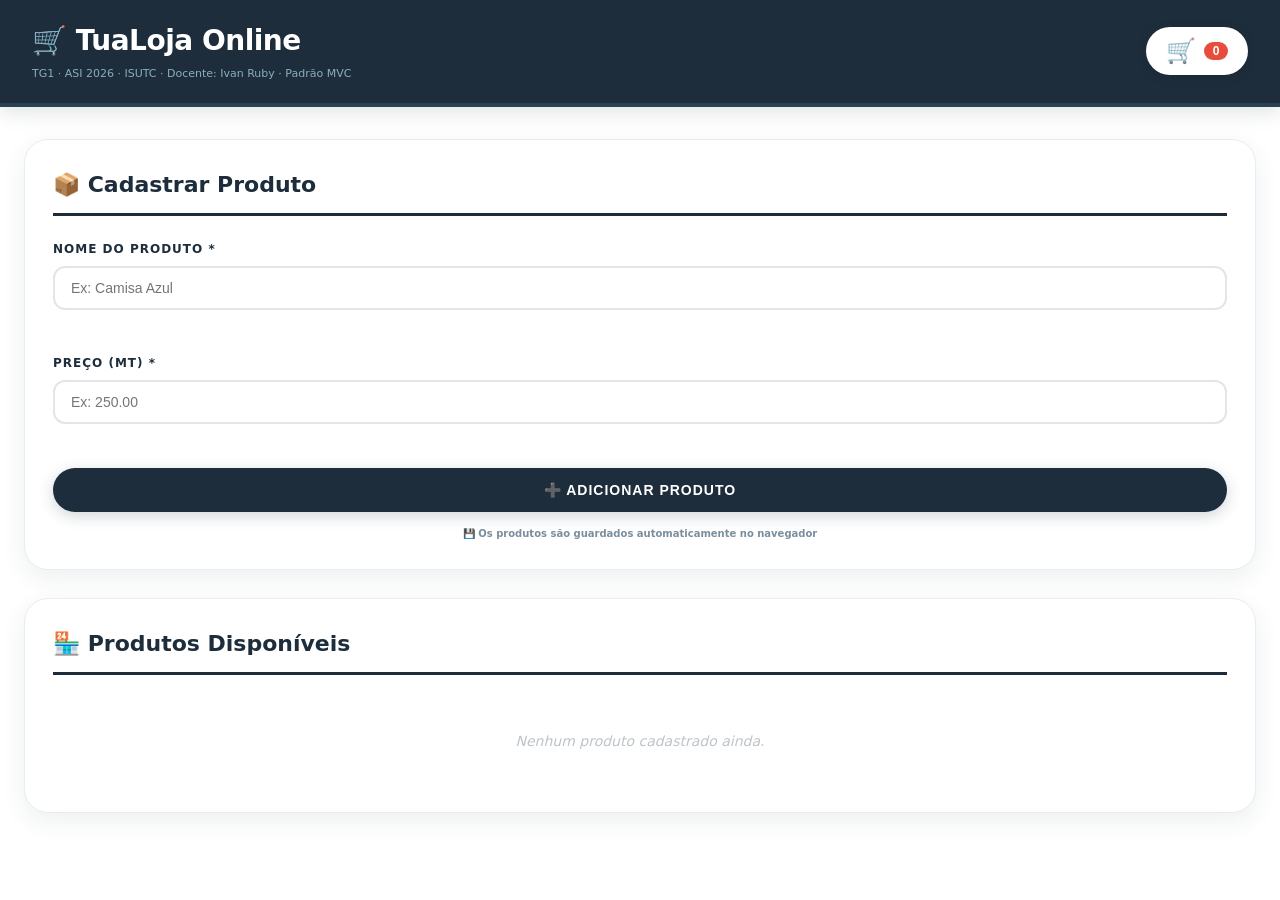
==== commit 374f4561: "Adiciona modal de detalhes e melhora sidebar do carrinho - Adicionado modal para detalhes do produto" ====
--- a/TuaLoja/index.html
+++ b/TuaLoja/index.html
@@ -3,34 +3,28 @@
   <head>
     <meta charset="UTF-8" />
     <meta name="viewport" content="width=device-width, initial-scale=1.0" />
-    <title>AzureMart Store — Carrinho de Compras | TG1 ASI 2026</title>
+    <title>TuaLoja Online — Carrinho de Compras | TG1 ASI 2026</title>
     
-    <!-- Meta tags para SEO e compartilhamento -->
     <meta name="description" content="TG1 ASI 2026 - Sistema de Carrinho de Compras com MVC e localStorage" />
     <meta name="author" content="ISUTC · ASI 2026" />
     <meta name="theme-color" content="#1a3a5c" />
     
-    <!-- Preload da fonte para melhor performance -->
     <link rel="preconnect" href="https://fonts.googleapis.com" />
     <link rel="preconnect" href="https://fonts.gstatic.com" crossorigin />
     <link rel="stylesheet" href="css/style.css" />
   </head>
   <body>
-    <!-- ============================== -->
-    <!-- CABEÇALHO PRINCIPAL            -->
-    <!-- ============================== -->
     <header>
       <div class="header-info">
         <h1>
           <span class="logo-icon" aria-hidden="true">🛒</span>
-          AzureMart Store
+          TuaLoja Online
         </h1>
         <p class="header-subtitle">
           TG1 · ASI 2026 · ISUTC · Docente: Ivan Ruby · Padrão MVC
         </p>
       </div>
       
-      <!-- Botão do carrinho com contador -->
       <button 
         id="btn-carrinho" 
         class="carrinho-icon" 
@@ -43,14 +37,8 @@
     </header>
 
     <main>
-      <!-- ============================== -->
-      <!-- COLUNA ESQUERDA                -->
-      <!-- ============================== -->
       <div class="coluna">
         
-        <!-- =========================== -->
-        <!-- FORMULÁRIO DE CADASTRO      -->
-        <!-- =========================== -->
         <section aria-labelledby="titulo-cadastro">
           <h2 id="titulo-cadastro">📦 Cadastrar Produto</h2>
           
@@ -99,7 +87,6 @@
               Adicionar Produto
             </button>
             
-            <!-- Mensagem de feedback (sucesso/erro) -->
             <p 
               id="mensagem-global" 
               class="mensagem-feedback" 
@@ -114,13 +101,9 @@
           </form>
         </section>
 
-        <!-- =========================== -->
-        <!-- LISTA DE PRODUTOS           -->
-        <!-- =========================== -->
         <section aria-labelledby="titulo-produtos">
           <h2 id="titulo-produtos">🏪 Produtos Disponíveis</h2>
           
-          <!-- Mensagem para leitores de tela quando lista é atualizada -->
           <div id="sr-anuncio" class="sr-only" role="status" aria-live="polite"></div>
           
           <ul 
@@ -132,9 +115,16 @@
       </div>
     </main>
 
-    <!-- ============================== -->
-    <!-- SIDEBAR DO CARRINHO            -->
-    <!-- ============================== -->
+    <!-- MODAL DE DETALHES DO PRODUTO -->
+    <div id="modal-produto" class="modal" role="dialog" aria-modal="true" hidden>
+      <div class="modal-conteudo">
+        <button class="fechar-modal" id="fechar-modal-produto" aria-label="Fechar detalhes do produto">✕</button>
+        <div id="modal-produto-body"></div>
+      </div>
+    </div>
+    <div id="overlay-modal" class="overlay" hidden aria-hidden="true"></div>
+
+    <!-- SIDEBAR DO CARRINHO -->
     <aside 
       id="carrinho-sidebar" 
       class="carrinho-sidebar" 
@@ -143,7 +133,6 @@
       aria-modal="true"
       hidden
     >
-      <!-- Botão para fechar o carrinho -->
       <button 
         class="fechar-carrinho" 
         id="fechar-carrinho"
@@ -156,6 +145,7 @@
       <section aria-labelledby="titulo-carrinho">
         <h2 id="titulo-carrinho">🛒 Carrinho de Compras</h2>
         
+        <!-- Mini cart com scroll melhorado -->
         <ul 
           id="lista-carrinho" 
           aria-label="Itens no carrinho"
@@ -183,10 +173,8 @@
       </section>
     </aside>
     
-    <!-- Overlay para quando o carrinho está aberto -->
-    <div id="overlay" class="overlay" hidden aria-hidden="true"></div>
+    <div id="overlay-carrinho" class="overlay" hidden aria-hidden="true"></div>
 
-    <!-- Scripts em ordem de dependência -->
     <script src="js/model.js"></script>
     <script src="js/view.js"></script>
     <script src="js/controller.js"></script>
--- a/TuaLoja/css/style.css
+++ b/TuaLoja/css/style.css
@@ -586,6 +586,152 @@
   text-align: center;
 }
 
+/* ============================== */
+/* MODAL DE DETALHES DO PRODUTO   */
+/* ============================== */
+.modal {
+  position: fixed;
+  top: 50%;
+  left: 50%;
+  transform: translate(-50%, -50%);
+  background: white;
+  border-radius: 12px;
+  box-shadow: 0 10px 30px rgba(0,0,0,0.3);
+  z-index: 1000;
+  min-width: 350px;
+  max-width: 500px;
+  width: 90%;
+}
+
+.modal-conteudo {
+  padding: 24px;
+}
+
+.fechar-modal {
+  position: absolute;
+  top: 12px;
+  right: 12px;
+  background: transparent;
+  border: none;
+  font-size: 20px;
+  cursor: pointer;
+  color: #666;
+  padding: 5px;
+  border-radius: 50%;
+  width: 30px;
+  height: 30px;
+  display: flex;
+  align-items: center;
+  justify-content: center;
+}
+
+.fechar-modal:hover {
+  background: #f0f0f0;
+  color: #333;
+}
+
+/* Detalhes do produto no modal */
+.produto-detalhe {
+  display: flex;
+  flex-direction: column;
+  gap: 12px;
+}
+
+.produto-detalhe h3 {
+  font-size: 20px;
+  color: #1a3a5c;
+  margin-bottom: 8px;
+}
+
+.produto-detalhe .preco-grande {
+  font-size: 32px;
+  color: #27ae60;
+  font-weight: bold;
+}
+
+.produto-detalhe .info-adicional {
+  font-size: 14px;
+  color: #666;
+  line-height: 1.6;
+}
+
+/* Overlay para modal e sidebar */
+.overlay {
+  position: fixed;
+  top: 0;
+  left: 0;
+  right: 0;
+  bottom: 0;
+  background: rgba(0,0,0,0.5);
+  z-index: 999;
+}
+
+/* ============================== */
+/* SIDEBAR DO CARRINHO MELHORADO  */
+/* ============================== */
+.carrinho-sidebar {
+  position: fixed;
+  top: 0;
+  right: -400px;
+  width: 400px;
+  max-width: 90vw;
+  height: 100vh;
+  background: white;
+  box-shadow: -2px 0 10px rgba(0,0,0,0.1);
+  z-index: 1000;
+  transition: right 0.3s ease;
+  overflow-y: auto;
+  padding: 20px;
+}
+
+.carrinho-sidebar.aberto {
+  right: 0;
+}
+
+.fechar-carrinho {
+  position: absolute;
+  top: 15px;
+  left: 15px;
+  background: transparent;
+  border: none;
+  font-size: 24px;
+  cursor: pointer;
+  color: #666;
+}
+
+/* Produto clicável na lista */
+.produto-item {
+  cursor: pointer;
+  transition: background-color 0.2s;
+}
+
+.produto-item:hover {
+  background-color: #f8f9fa;
+}
+
+.produto-nome-link {
+  color: #1a3a5c;
+  text-decoration: underline;
+  text-decoration-color: transparent;
+  transition: text-decoration-color 0.2s;
+}
+
+.produto-item:hover .produto-nome-link {
+  text-decoration-color: #1a3a5c;
+}
+
+/* sr-only para leitores de tela */
+.sr-only {
+  position: absolute;
+  width: 1px;
+  height: 1px;
+  padding: 0;
+  margin: -1px;
+  overflow: hidden;
+  clip: rect(0,0,0,0);
+  border: 0;
+}
+
 @media (max-width: 780px) {
   .carrinho-sidebar {
     width: 100%;
